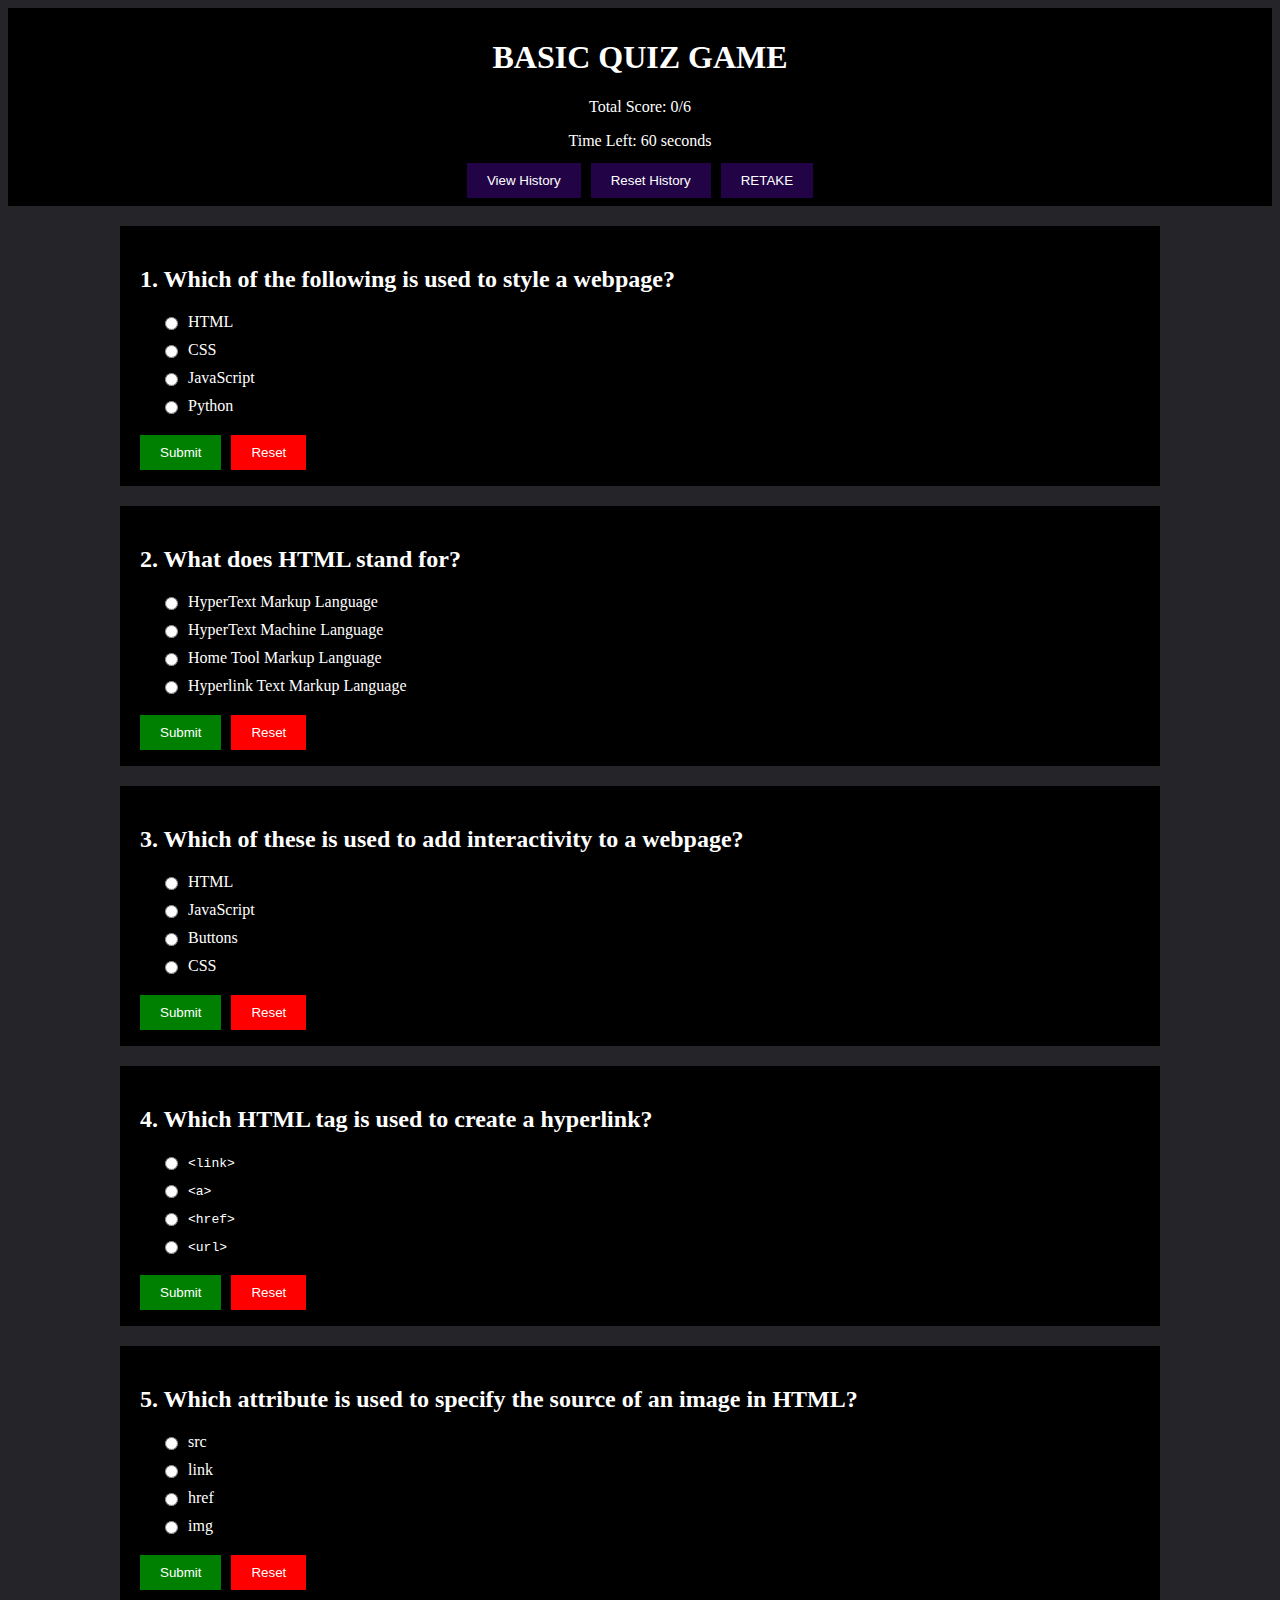
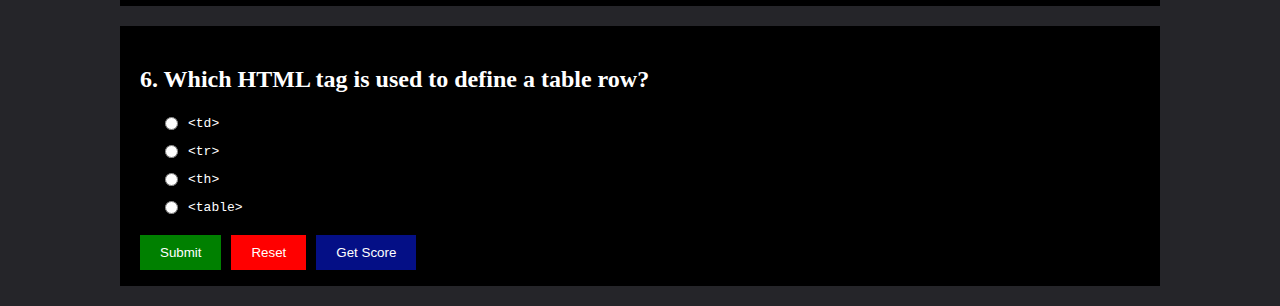
==== index.html @ 62a7a483 "html css js" ====
<!DOCTYPE html>
<html lang="en">
<head>
    <meta charset="UTF-8">
    <meta name="viewport" content="width=device-width, initial-scale=1.0">
    <title>Basic Quiz Game</title>
    <link rel="stylesheet" href="style.css">
    <link rel="preconnect" href="https://fonts.googleapis.com">
    <link rel="icon" href="favicon.ico">
</head>
<body>
    <header>
        <h1>BASIC QUIZ GAME</h1>
        <p id="total-score">Total Score: <span id="score">0</span>/6</p>
        <div id="timer">
            <p>Time Left: <span id="time-left">60</span> seconds</p>
        </div>
        <div id="score-history">
            <button id="history">View History</button>
            <button id="reset-history">Reset History</button>
            <button id="retake">RETAKE</button>
        </div>
    </header>
    <main>
        <div class="container">

        <div class="q-1">

                <div class="q-1-header">
                    <h2 id="q1">1. Which of the following is used to style a webpage?</h2>
                    <ol style="list-style-type: lower-alpha;">
                        <li>
                            <input type="radio" name="q1-answer" id="q1-a" class="q1-answer">
                            <label for="q1-a" id="q1-a-label">HTML</label>
                        </li>
                        <li>
                            <input type="radio" name="q1-answer" id="q6-b" class="q1-answer">
                            <label for="q1-b" id="q1-b-label"> CSS</label>
                        </li>
                        <li>
                            <input type="radio" name="q1-answer" id="q1-c" class="q1-answer">
                            <label for="q1-c" id="q1-c-label">JavaScript</label>
                        </li>
                        <li>
                            <input type="radio" name="q1-answer" id="q1-d" class="q1-answer">
                            <label for="q1-d" id="q1-d-label">Python</label>
                        </li>
                    </ol>
                </div>
                <div class="q-1-footer">
                    <button id="submit-button">Submit</button>
                    <input type="button" value="Reset" id="reset-button">
                </div>
            </div>

            <div class="q-2">

                <div class="q-2-header">
                    <h2 id="q2">2. What does HTML stand for?</h2>
                    <ol style="list-style-type: lower-alpha;">
                        <li>
                            <input type="radio" name="q2-answer" id="q2-a" class="q2-answer">
                            <label for="q2-a" id="q2-a-label">HyperText Markup Language</label>
                        </li>
                        <li>
                            <input type="radio" name="q2-answer" id="q2-b" class="q2-answer">
                            <label for="q2-b" id="q2-b-label">HyperText Machine Language</label>
                        </li>
                        <li>
                            <input type="radio" name="q2-answer" id="q2-c" class="q2-answer">
                            <label for="q2-c" id="q2-c-label">Home Tool Markup Language</label>
                        </li>
                        <li>
                            <input type="radio" name="q2-answer" id="q2-d" class="q2-answer">
                            <label for="q2-d" id="q2-d-label">Hyperlink Text Markup Language</label>
                        </li>
                    </ol>
                </div>
                <div class="q-2-footer">
                    <button id="submit-button">Submit</button>
                    <input type="button" value="Reset" id="reset-button">
                </div>
            </div>

            <div class="q-3">

                <div class="q-3-header">
                    <h2 id="q3">3. Which of these is used to add interactivity to a webpage?</h2>
                    <ol style="list-style-type: lower-alpha;">
                        <li>
                            <input type="radio" name="q3-answer" id="q6-a" class="q3-answer">
                            <label for="q3-a" id="q3-a-label">HTML</label>
                        </li>
                        <li>
                            <input type="radio" name="q3-answer" id="q3-b" class="q3-answer">
                            <label for="q3-b" id="q3-b-label">JavaScript</label>
                        </li>
                        <li>
                            <input type="radio" name="q3-answer" id="q3-c" class="q3-answer">
                            <label for="q3-c" id="q3-c-label">Buttons</label>
                        </li>
                        <li>
                            <input type="radio" name="q3-answer" id="q3-d" class="q3-answer">
                            <label for="q3-d" id="q3-d-label">CSS</label>
                        </li>
                    </ol>
                </div>
                <div class="q-3-footer">
                    <button id="submit-button">Submit</button>
                    <input type="button" value="Reset" id="reset-button">
                </div>
            </div>

            <div class="q-4">

                <div class="q-4-header">
                    <h2 id="q4">4. Which HTML tag is used to create a hyperlink?</h2>
                    <ol style="list-style-type: lower-alpha;">
                        <li>
                            <input type="radio" name="q4-answer" id="q4-a" class="q4-answer">
                            <label for="q4-a" id="q4-a-label"><pre><code>&lt;link&gt;</code></pre></label>
                        </li>
                        <li>
                            <input type="radio" name="q4-answer" id="q4-b" class="q4-answer">
                            <label for="q4-b" id="q4-b-label"><pre><code>&lt;a&gt;</code></pre></label>
                        </li>
                        <li>
                            <input type="radio" name="q4-answer" id="q4-c" class="q4-answer">
                            <label for="q4-c" id="q4-c-label"><pre><code>&lt;href&gt;</code></pre></label>
                        </li>
                        <li>
                            <input type="radio" name="q4-answer" id="q4-d" class="q4-answer">
                            <label for="q4-d" id="q4-d-label"><pre><code>&lt;url&gt;</code></pre></label>
                        </li>
                    </ol>
                </div>
                <div class="q-4-footer">
                    <button id="submit-button">Submit</button>
                    <input type="button" value="Reset" id="reset-button">
                </div>
            </div>

            <div class="q-5">

                <div class="q-5-header">
                    <h2 id="q5">5. Which attribute is used to specify the source of an image in HTML?</h2>
                    <ol style="list-style-type: lower-alpha;">
                        <li>
                            <input type="radio" name="q5-answer" id="q5-a" class="q5-answer">
                            <label for="q5-a" id="q5-a-label">src</label>
                        </li>
                        <li>
                            <input type="radio" name="q5-answer" id="q5-b" class="q5-answer">
                            <label for="q5-b" id="q5-b-label">link</label>
                        </li>
                        <li>
                            <input type="radio" name="q5-answer" id="q5-c" class="q5-answer">
                            <label for="q5-c" id="q5-c-label">href</label>
                        </li>
                        <li>
                            <input type="radio" name="q5-answer" id="q5-d" class="q5-answer">
                            <label for="q5-d" id="q5-d-label">img</label>
                        </li>
                    </ol>
                </div>
                <div class="q-5-footer">
                    <button id="submit-button">Submit</button>
                    <input type="button" value="Reset" id="reset-button">
                </div>
            </div>

            <div class="q-6">

                <div class="q-6-header">
                    <h2 id="q6">6. Which HTML tag is used to define a table row?</h2>
                    <ol style="list-style-type: lower-alpha;">
                        <li>
                            <input type="radio" name="q6-answer" id="q6-a" class="q6-answer">
                            <label for="q6-a" id="q6-a-label"><pre><code>&lt;td&gt;</code></pre></label>
                        </li>
                        <li>
                            <input type="radio" name="q6-answer" id="q6-b" class="q6-answer">
                            <label for="q6-b" id="q6-b-label"><pre><code>&lt;tr&gt;</code></pre></label>
                        </li>
                        <li>
                            <input type="radio" name="q6-answer" id="q6-c" class="q6-answer">
                            <label for="q6-c" id="q6-c-label"><pre><code>&lt;th&gt;</code></pre></label>
                        </li>
                        <li>
                            <input type="radio" name="q6-answer" id="q6-d" class="q6-answer">
                            <label for="q6-d" id="q6-d-label"><pre><code>&lt;table&gt;</code></pre></label>
                        </li>
                    </ol>
                </div>
                <div class="q-6-footer">
                    <button id="submit-button">Submit</button>
                    <input type="button" value="Reset" id="reset-button">
                    <button id="get-score">Get Score</button>
                    
                    
                    

                    
                </div>

            </div>
        </div>
    </main>
    <script src="script.js"></script>    
</body>
</html>
---- style.css ----
header{
    background-color: rgb(0, 0, 0);
    color: white;
    text-align: center;
    padding: 10px;
}
body{
    background-color: rgb(37, 37, 41);
}
.q-1, .q-2, .q-3, .q-4, .q-5, .q-6{
    background-color: rgb(0, 0, 0);
    color:white;
    height: 220px;
    max-width: 1000px;
    margin: 20px auto;
    padding: 20px;
    align-items: center;
    justify-content: center;
}
.q-6-header, .q-5-header, .q-4-header, .q-3-header, .q-2-header, .q-1-header{
    margin: 20px 0;
}
ol {
    list-style-type: lower-alpha;
    padding-left: 20px;
}
li {
    display: flex;
    align-items: center;
    margin-bottom: 10px;
}
input[type="radio"] {
    margin-right: 10px;
}
pre {
    margin: 0; 
    font-family: inherit; 
}
#submit-button{
    display: block;
    background-color: green;
    color: white;
    border: none;
    cursor: pointer;
    padding: 10px 20px;
    justify-content: center;
    align-items: center;
    margin-bottom: 10px;
}
#get-score{
    display: block;
    background-color: rgb(4, 15, 134);
    color: white;
    border: none;
    cursor: pointer;
    padding: 10px 20px;
    justify-content: center;
    align-items: center;
    margin-bottom: 10px;
}
#q1-a, #q1-b, #q1-c, #q1-d, #q2-a, #q2-b, #q2-c, #q2-d, #q3-a, #q3-b, #q3-c, #q3-d, #q4-a, #q4-b, #q4-c, #q4-d, #q5-a, #q5-b, #q5-c, #q5-d, #q6-a, #q6-b, #q6-c, #q6-d :hover{
    cursor: pointer;
}
#reset-button {
    display: block;
    background-color: red;
    color: white;
    border: none;
    cursor: pointer;
    padding: 10px 20px;
    justify-content: center;
    align-items: center;
    margin-bottom: 10px;
}
.q-6-footer, .q-5-footer, .q-4-footer, .q-3-footer, .q-2-footer, .q-1-footer{
    text-align: center;
    margin-top: 10px;
    display: flex;
    column-gap: 10px;
}
#score-history{
    display: flex;
    column-gap: 10px;
    align-items: center;
    justify-content: center;
    height:30px;
    width:auto;
    column-gap: 10px;
}
#history, #reset-history, #retake{
    background-color: rgb(34, 3, 70);
    color: white;
    border: none;
    cursor: pointer;
    padding: 10px 20px;
    justify-content: center;
    align-items: center;
    margin-bottom: 0px;
}
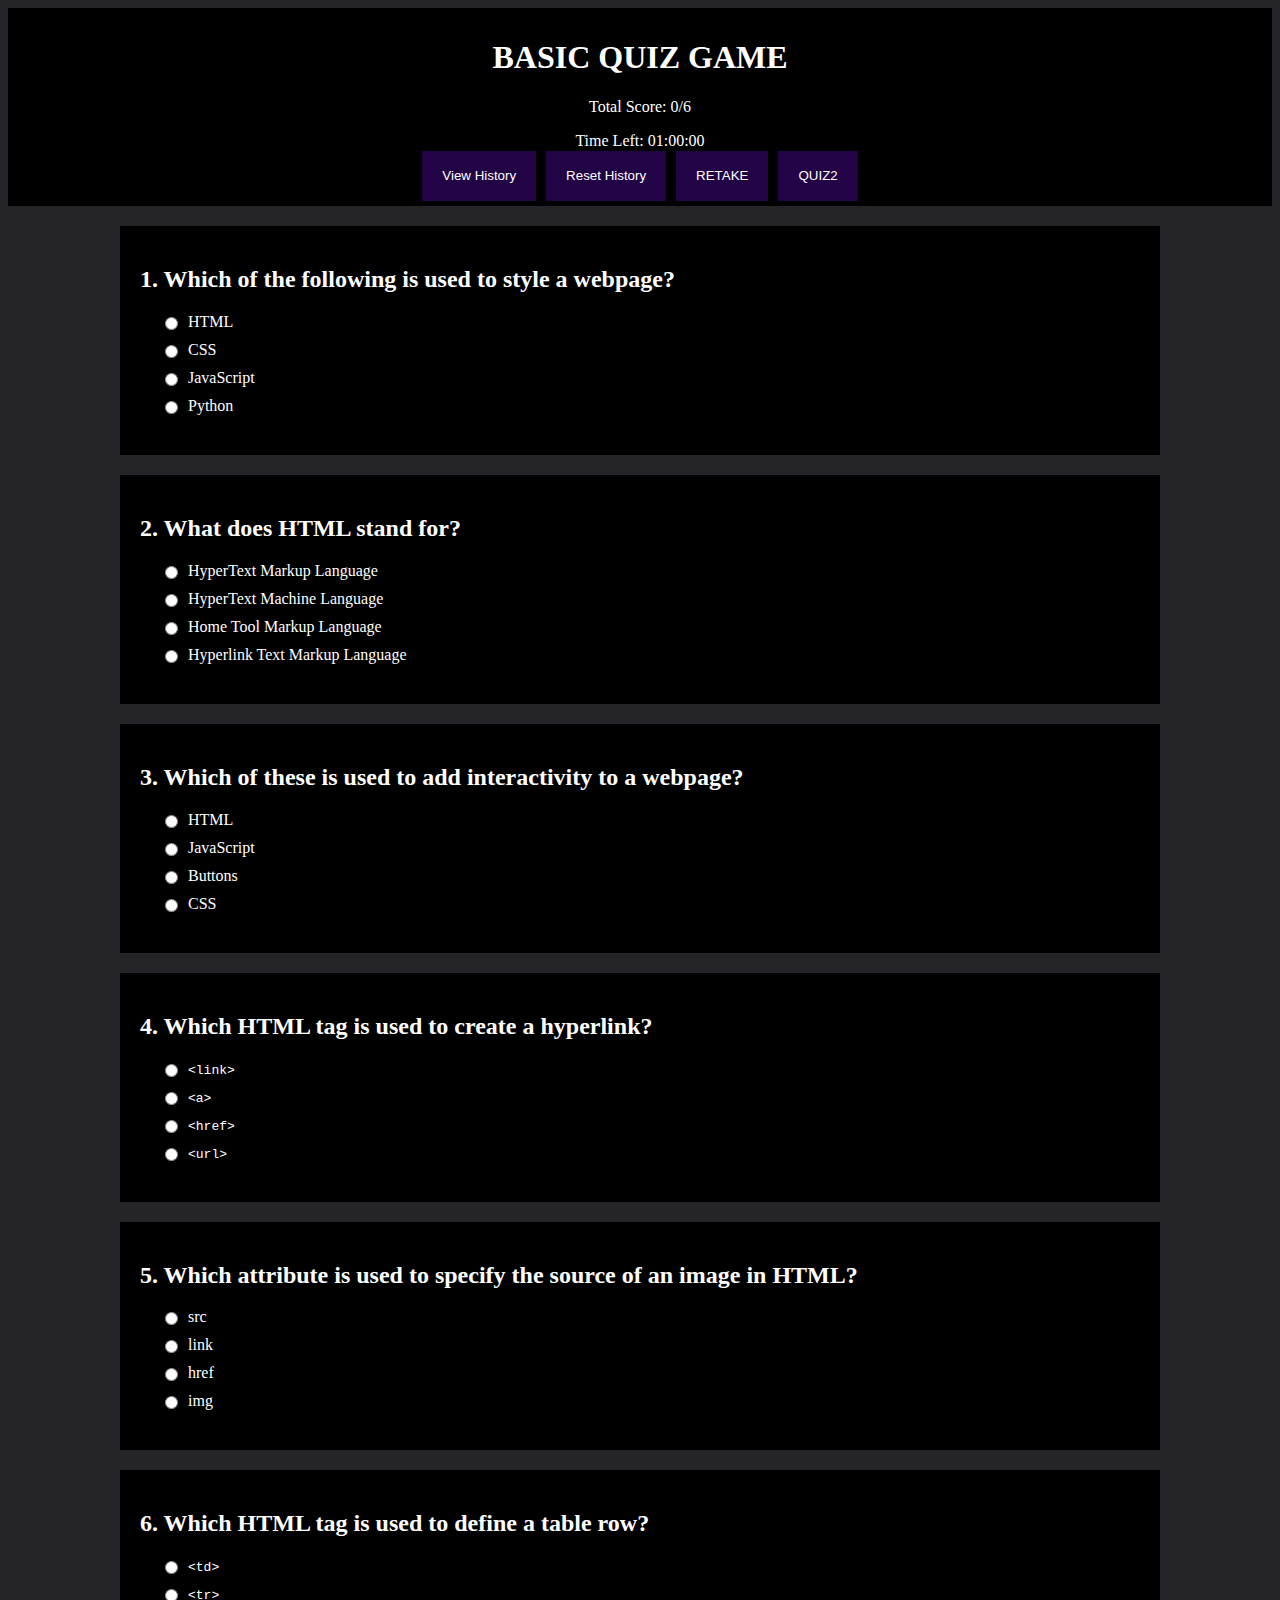
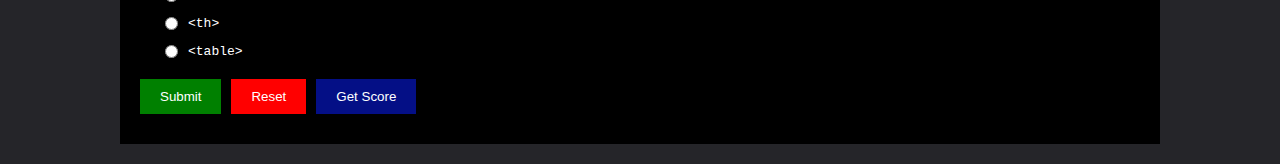
==== commit a580020d: "updated" ====
--- a/index.html
+++ b/index.html
@@ -4,21 +4,22 @@
     <meta charset="UTF-8">
     <meta name="viewport" content="width=device-width, initial-scale=1.0">
     <title>Basic Quiz Game</title>
-    <link rel="stylesheet" href="style.css">
+    <link rel="stylesheet" href="assets/style/main.css">
     <link rel="preconnect" href="https://fonts.googleapis.com">
-    <link rel="icon" href="favicon.ico">
+    <link rel="icon" href="assets/icon/icon.ico">
 </head>
 <body>
     <header>
-        <h1>BASIC QUIZ GAME</h1>
+        <h1>BASIC QUIZ GAME </h1>
         <p id="total-score">Total Score: <span id="score">0</span>/6</p>
         <div id="timer">
-            <p>Time Left: <span id="time-left">60</span> seconds</p>
+            <p>Time Left: <span id="time-left">01:00:00</span></p>
         </div>
         <div id="score-history">
             <button id="history">View History</button>
             <button id="reset-history">Reset History</button>
-            <button id="retake">RETAKE</button>
+            <button id="retake" onclick="alert('Are you sure you want to retake the quiz?'); window.location.href = 'index.html';">RETAKE</button>
+            <button id="next-set-2" onclick="window.location.href = 'set2.html';" onclick="saveScore()">QUIZ2</button>
         </div>
     </header>
     <main>
@@ -47,10 +48,6 @@
                         </li>
                     </ol>
                 </div>
-                <div class="q-1-footer">
-                    <button id="submit-button">Submit</button>
-                    <input type="button" value="Reset" id="reset-button">
-                </div>
             </div>
 
             <div class="q-2">
@@ -75,10 +72,6 @@
                             <label for="q2-d" id="q2-d-label">Hyperlink Text Markup Language</label>
                         </li>
                     </ol>
-                </div>
-                <div class="q-2-footer">
-                    <button id="submit-button">Submit</button>
-                    <input type="button" value="Reset" id="reset-button">
                 </div>
             </div>
 
@@ -105,10 +98,6 @@
                         </li>
                     </ol>
                 </div>
-                <div class="q-3-footer">
-                    <button id="submit-button">Submit</button>
-                    <input type="button" value="Reset" id="reset-button">
-                </div>
             </div>
 
             <div class="q-4">
@@ -134,10 +123,7 @@
                         </li>
                     </ol>
                 </div>
-                <div class="q-4-footer">
-                    <button id="submit-button">Submit</button>
-                    <input type="button" value="Reset" id="reset-button">
-                </div>
+
             </div>
 
             <div class="q-5">
@@ -162,10 +148,6 @@
                             <label for="q5-d" id="q5-d-label">img</label>
                         </li>
                     </ol>
-                </div>
-                <div class="q-5-footer">
-                    <button id="submit-button">Submit</button>
-                    <input type="button" value="Reset" id="reset-button">
                 </div>
             </div>
 
@@ -196,16 +178,10 @@
                     <button id="submit-button">Submit</button>
                     <input type="button" value="Reset" id="reset-button">
                     <button id="get-score">Get Score</button>
-                    
-                    
-                    
-
-                    
                 </div>
-
             </div>
         </div>
     </main>
-    <script src="script.js"></script>    
+    <script src="assets/script/main.js"></script>    
 </body>
 </html>--- a/assets/style/main.css
+++ b/assets/style/main.css
@@ -0,0 +1,101 @@
+header{
+    background-color: rgb(0, 0, 0);
+    color: white;
+    text-align: center;
+    padding: 10px;
+}
+body{
+    background-color: rgb(37, 37, 41);
+}
+.q-1, .q-2, .q-3, .q-4, .q-5, .q-6{
+    background-color: rgb(0, 0, 0);
+    color:white;
+    height: auto;
+    max-width: 1000px;
+    margin: 20px auto;
+    padding: 20px;
+    align-items: center;
+    justify-content: center;
+}
+.q-6-header, .q-5-header, .q-4-header, .q-3-header, .q-2-header, .q-1-header{
+    margin: 20px 0;
+}
+ol {
+    list-style-type: lower-alpha;
+    padding-left: 20px;
+}
+li {
+    display: flex;
+    align-items: center;
+    margin-bottom: 10px;
+}
+input[type="radio"] {
+    margin-right: 10px;
+}
+pre {
+    margin: 0; 
+    font-family: inherit; 
+}
+#submit-button{
+    display: block;
+    background-color: green;
+    color: white;
+    border: none;
+    cursor: pointer;
+    padding: 10px 20px;
+    justify-content: center;
+    align-items: center;
+    margin-bottom: 10px;
+}
+#get-score{
+    display: block;
+    background-color: rgb(4, 15, 134);
+    color: white;
+    border: none;
+    cursor: pointer;
+    padding: 10px 20px;
+    justify-content: center;
+    align-items: center;
+    margin-bottom: 10px;
+}
+#q1-a, #q1-b, #q1-c, #q1-d, #q2-a, #q2-b, #q2-c, #q2-d, #q3-a, #q3-b, #q3-c, #q3-d, #q4-a, #q4-b, #q4-c, #q4-d, #q5-a, #q5-b, #q5-c, #q5-d, #q6-a, #q6-b, #q6-c, #q6-d :hover{
+    cursor: pointer;
+}
+#reset-button {
+    display: block;
+    background-color: red;
+    color: white;
+    border: none;
+    cursor: pointer;
+    padding: 10px 20px;
+    justify-content: center;
+    align-items: center;
+    margin-bottom: 10px;
+}
+.q-6-footer, .q-5-footer, .q-4-footer, .q-3-footer, .q-2-footer, .q-1-footer{
+    text-align: center;
+    margin-top: 10px;
+    display: flex;
+    column-gap: 10px;
+}
+#score-history{
+    display: flex;
+    column-gap: 10px;
+    align-items: center;
+    justify-content: center;
+    height:30px;
+    width:auto;
+    column-gap: 10px;
+}
+#history, #reset-history, #retake,#next-set-2{
+    background-color: rgb(34, 3, 70);
+    color: white;
+    border: none;
+    cursor: pointer;
+    padding: 10px 20px;
+    justify-content: center;
+    align-items: center;
+    margin-bottom: 0px;
+    height: 50px;
+    margin-bottom: 10px;
+}
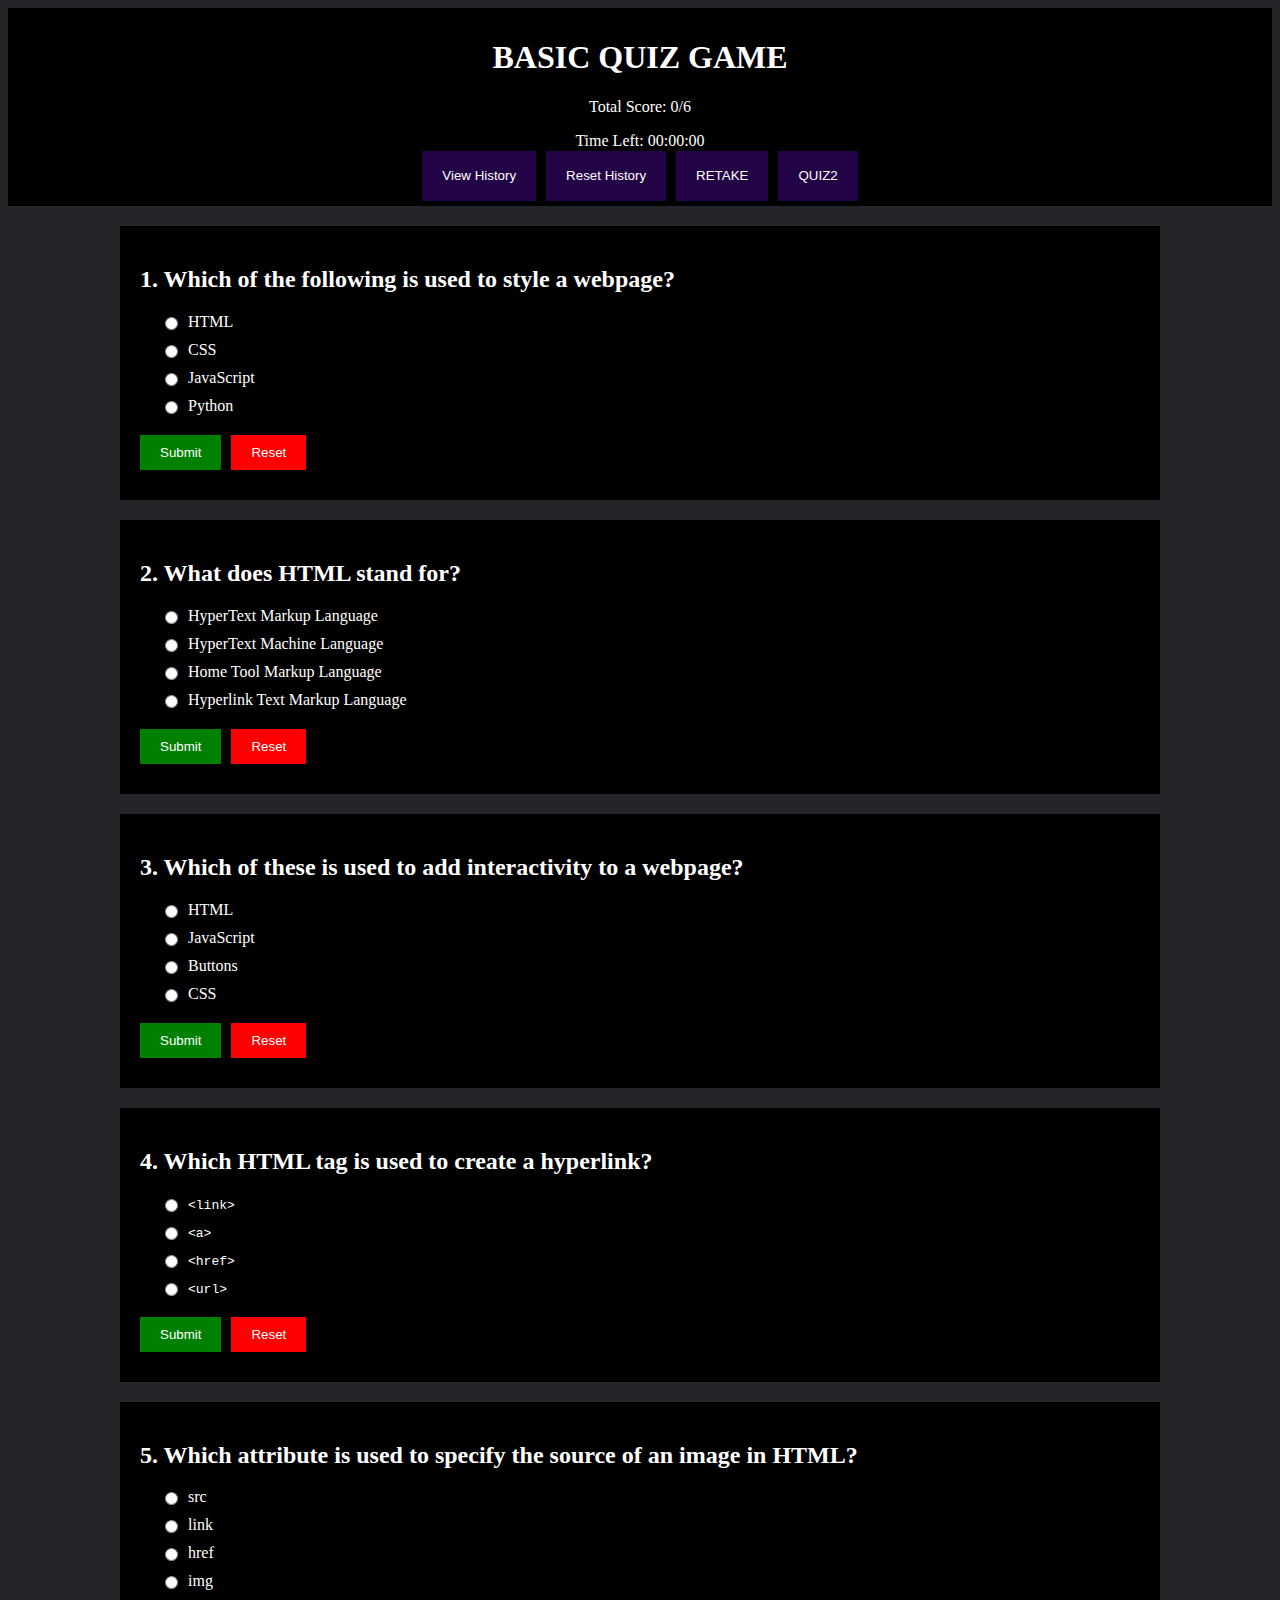
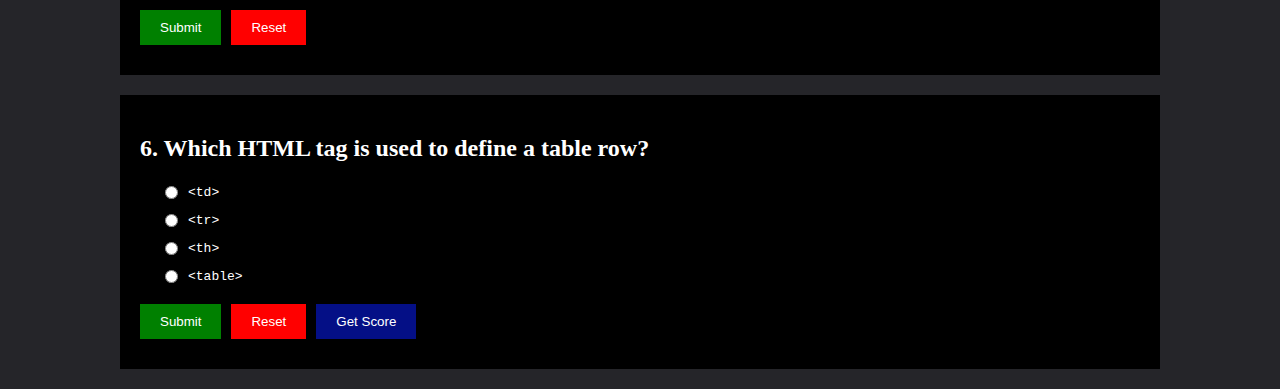
==== commit 4a34df31: "update" ====
--- a/index.html
+++ b/index.html
@@ -13,7 +13,7 @@
         <h1>BASIC QUIZ GAME </h1>
         <p id="total-score">Total Score: <span id="score">0</span>/6</p>
         <div id="timer">
-            <p>Time Left: <span id="time-left">01:00:00</span></p>
+            <p>Time Left: <span id="time-left">00:00:00</span></p>
         </div>
         <div id="score-history">
             <button id="history">View History</button>
@@ -48,6 +48,10 @@
                         </li>
                     </ol>
                 </div>
+                <div class="q-1-footer">
+                    <button id="submit-button">Submit</button>
+                    <input type="button" value="Reset" id="reset-button">
+                </div>
             </div>
 
             <div class="q-2">
@@ -73,6 +77,10 @@
                         </li>
                     </ol>
                 </div>
+                <div class="q-2-footer">
+                    <button id="submit-button">Submit</button>
+                    <input type="button" value="Reset" id="reset-button">
+                </div>
             </div>
 
             <div class="q-3">
@@ -98,6 +106,10 @@
                         </li>
                     </ol>
                 </div>
+                <div class="q-3-footer">
+                    <button id="submit-button">Submit</button>
+                    <input type="button" value="Reset" id="reset-button">
+                </div>
             </div>
 
             <div class="q-4">
@@ -123,7 +135,10 @@
                         </li>
                     </ol>
                 </div>
-
+                <div class="q-4-footer">
+                    <button id="submit-button">Submit</button>
+                    <input type="button" value="Reset" id="reset-button">
+                </div>
             </div>
 
             <div class="q-5">
@@ -148,6 +163,10 @@
                             <label for="q5-d" id="q5-d-label">img</label>
                         </li>
                     </ol>
+                </div>
+                <div class="q-5-footer">
+                    <button id="submit-button">Submit</button>
+                    <input type="button" value="Reset" id="reset-button">
                 </div>
             </div>
 
